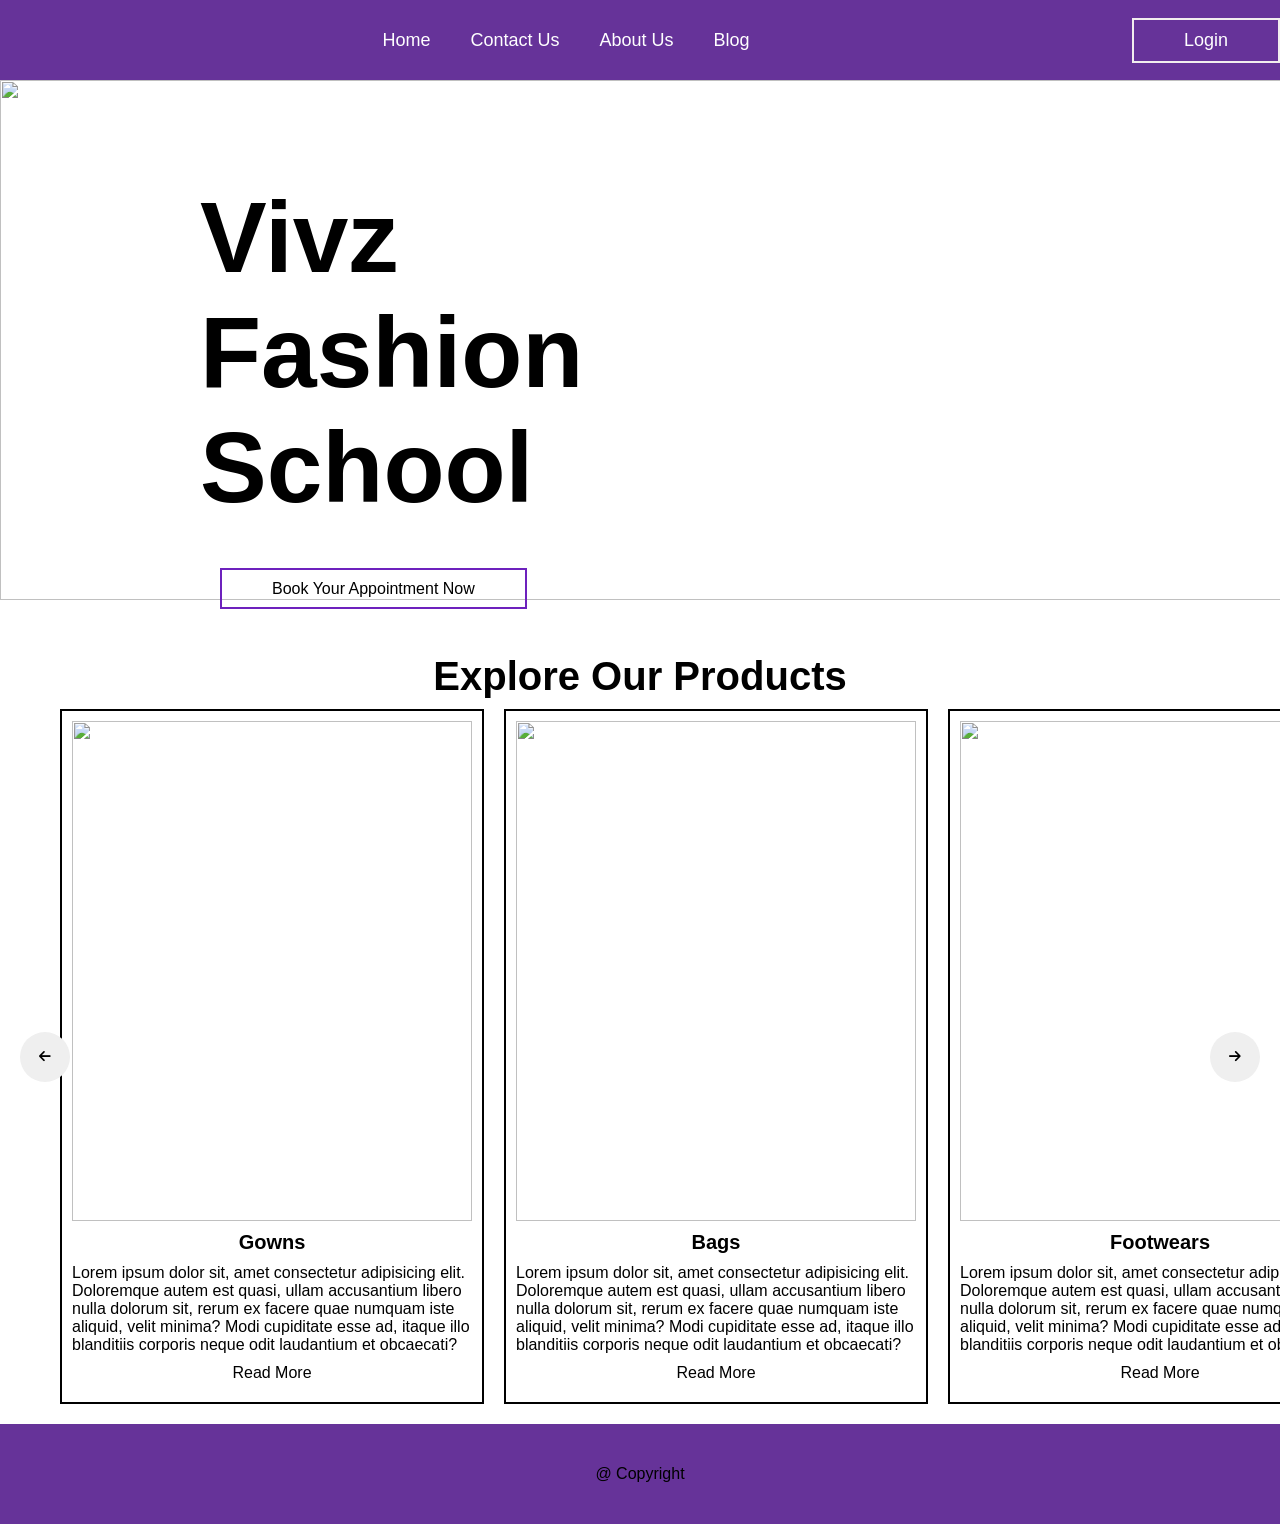
==== index.html @ ed62589a "Add files via upload" ====
<!doctype html>
<html lang="en">
  <head>
    <meta charset="UTF-8" />
    <meta name="viewport" content="width=device-width, initial-scale=1.0" />
    <title>Vivz Fashion School</title>
    <link rel="stylesheet" href="beauty.css" />
    <link
      rel="stylesheet"
      href="https://cdnjs.cloudflare.com/ajax/libs/font-awesome/6.7.2/css/all.min.css"
    />
  </head>
  <body>
    <a href="#main" id="skip">Skip To main content</a>
    <header>
      <nav aria-label="Primary">
        <ul id="navDiv1">
          <li>
            <a class="nav1" href="./index.html" aria-current="page">Home</a>
          </li>
          <li><a class="nav1" href="./contact.html">Contact Us</a></li>
          <li><a class="nav1" href="">About Us</a></li>
          <li><a class="nav1" href="./blogs.html">Blog</a></li>
        </ul>
        <a id="login" href="./Login.html">Login</a>
      </nav>
    </header>
    <main id="main">
      <img id="HomeBg" src="./assets/./HomeBG.jpeg" alt="" />
      <div id="h1btn">
        <h1 id="homeh1">Vivz Fashion School</h1>
        <a id="bookapp" href="./bookApp.html">Book Your Appointment Now</a>
      </div>
      <section>
        <div id="h2headings">
          <h2>Explore Our Products</h2>
        </div>

        <div id="btncarousel" role="region" aria-label="Carousel">
          <button aria-label="Previous Slide" id="btn1">
            <i aria-hidden="true" class="fa-solid fa-arrow-left"></i>
          </button>
          <button aria-label="Next Slide" id="btn2">
            <i aria-hidden="true" class="fa-solid fa-arrow-right"></i>
          </button>
          <div id="carousel">
            <div aria-label="Slide 1">
              <img src="./assets/Gown.jpeg" alt="" />
              <h3 id="gown">Gowns</h3>
              <p>
                Lorem ipsum dolor sit, amet consectetur adipisicing elit.
                Doloremque autem est quasi, ullam accusantium libero nulla
                dolorum sit, rerum ex facere quae numquam iste aliquid, velit
                minima? Modi cupiditate esse ad, itaque illo blanditiis corporis
                neque odit laudantium et obcaecati?
              </p>
              <a aria-labelledby="gownLink gown" id="gownLink" href="#"
                >Read More</a
              >
            </div>

            <div aria-label="Slide 2">
              <img src="./assets/Bags.jpeg" alt="" />
              <h3 id="bags">Bags</h3>
              <p>
                Lorem ipsum dolor sit, amet consectetur adipisicing elit.
                Doloremque autem est quasi, ullam accusantium libero nulla
                dolorum sit, rerum ex facere quae numquam iste aliquid, velit
                minima? Modi cupiditate esse ad, itaque illo blanditiis corporis
                neque odit laudantium et obcaecati?
              </p>
              <a aria-labelledby="bagLink bags" id="bagLink" href="#"
                >Read More</a
              >
            </div>

            <div aria-label="Slide 3">
              <img src="./assets/Heels.jpeg" alt="" />
              <h3 id="foot">Footwears</h3>
              <p>
                Lorem ipsum dolor sit, amet consectetur adipisicing elit.
                Doloremque autem est quasi, ullam accusantium libero nulla
                dolorum sit, rerum ex facere quae numquam iste aliquid, velit
                minima? Modi cupiditate esse ad, itaque illo blanditiis corporis
                neque odit laudantium et obcaecati?
              </p>
              <a aria-labelledby="footLink foot" id="footLink" href="#"
                >Read More</a
              >
            </div>

            <div aria-label="Slide 4">
              <img src="./assets/Rings.jpeg" alt="" />
              <h3 id="rings">Rings</h3>
              <p>
                Lorem ipsum dolor sit, amet consectetur adipisicing elit.
                Doloremque autem est quasi, ullam accusantium libero nulla
                dolorum sit, rerum ex facere quae numquam iste aliquid, velit
                minima? Modi cupiditate esse ad, itaque illo blanditiis corporis
                neque odit laudantium et obcaecati?
              </p>
              <a aria-labelledby="ringLink rings" id="ringLink" href="#"
                >Read More</a
              >
            </div>

            <div aria-label="Slide 5">
              <img src="./assets/Braclets.jpeg" alt="" />
              <h3 id="braclet">Braclets</h3>
              <p>
                Lorem ipsum dolor sit, amet consectetur adipisicing elit.
                Doloremque autem est quasi, ullam accusantium libero nulla
                dolorum sit, rerum ex facere quae numquam iste aliquid, velit
                minima? Modi cupiditate esse ad, itaque illo blanditiis corporis
                neque odit laudantium et obcaecati?
              </p>
              <a aria-labelledby="bracletLink braclet" id="bracletLink" href="#"
                >Read More</a
              >
            </div>

            <div aria-label="Slide 6">
              <img src="/assets/HairClips.jpeg" alt="" />
              <h3 id="hair">Hairclips</h3>
              <p>
                Lorem ipsum dolor sit, amet consectetur adipisicing elit.
                Doloremque autem est quasi, ullam accusantium libero nulla
                dolorum sit, rerum ex facere quae numquam iste aliquid, velit
                minima? Modi cupiditate esse ad, itaque illo blanditiis corporis
                neque odit laudantium et obcaecati?
              </p>
              <a aria-labelledby="hairLink hair" id="hairLink" href="#"
                >Read More</a
              >
            </div>

            <div aria-label="Slide 7">
              <img src="/assets/Dress.jpeg" alt="" />
              <h3 id="dress">Dresses</h3>
              <p>
                Lorem ipsum dolor sit, amet consectetur adipisicing elit.
                Doloremque autem est quasi, ullam accusantium libero nulla
                dolorum sit, rerum ex facere quae numquam iste aliquid, velit
                minima? Modi cupiditate esse ad, itaque illo blanditiis corporis
                neque odit laudantium et obcaecati?
              </p>
              <a aria-labelledby="dressLink dress" id="dressLink" href="#"
                >Read More</a
              >
            </div>
          </div>
          
        </div>
      </section>
    </main>
    <footer>
      @ Copyright
    </footer>
    <script src="./beauty.js"></script>
  </body>
</html>
---- beauty.css ----
*{
  padding: 0;
  margin: 0;
  box-sizing: border-box;
  font-family: sans-serif;
}
#skip{
    background: rgb(255, 255, 255);
    color: rgb(0, 0, 0);
    padding: 10px 15px;
    position: absolute;
    z-index: 1000;
    left: -9999px;
    top: 10px;
}
#skip:focus{
    left: 10px;
}
nav{
    background-color: rebeccapurple;
    color: white;
    font-size: large;
    display: flex;
    align-items: center;
}
#login{
    color: white;
    padding: 10px 50px;
    border: 2px solid rgb(242, 238, 238);
}
#login:focus{
    border: 3px solid black;
}
#navDiv1{
    height: 80px;
    width: 1300px;
    display: flex;
    justify-content: center;
    align-items: center;
    list-style-type: none;
    /* background: #000; */
}
.nav1{
  color: white;
padding: 20px;
}
a{
    text-decoration: none;
}
#homeh1{
    height: 400px;
    width: 400px;
    /* background: red; */
    font-size: 100px;
    /* position: absolute;
    top: 20%; */
    margin-left: 200px;
}
#HomeBg{
    width: 1520px;
    height: 520px;
}
#h1btn{
     position: absolute;
    top: 20%;
}
#bookapp{
    /* position: absolute;
    top: 75%; */
    margin-left: 220px;
    color: black;
    padding: 10px 50px;
    border: 2px solid rgb(109, 33, 189);
}
#bookapp:focus{
    border: 3px solid black;
}
h2{
    font-size: 40px;
}
#h2headings{
    display: flex;
    justify-content: center;
    align-items: center;
    margin-top: 50px;
    margin-bottom: 10px;
}
#carousel{
    display: flex;
    overflow: auto;
    gap: 20px;
    justify-content: start;
    position: relative;
    padding: 0 60px;
}
#carousel::-webkit-scrollbar{
    display: none;
}

#carousel>div>img{
    height: 500px;
    width: 400px;
}
#carousel>div{
    border: 2px solid black;
    display: flex;
    flex-direction: column;
    justify-content: center;
    align-items: center;
    padding: 10px;
}
h3{
    padding: 10px;
    font-size: 20px;
}
#btncarousel{
    position: relative;
    width: 100%;
}
#btncarousel>button{
    position: absolute;
    top: 50%;
    transform: translateY(-50%);
    /* background: rgba(255,255,255,0.8); */
    border: none;
    width: 50px;
    height: 50px;
    border-radius: 50%;
    z-index: 10;
}
#btn1{
    left: 20px;
}

#btn2{
    position: absolute !important;
    right: 20px !important;
    top: 50%;
    transform: translateY(-50%);
    /* background: red; */
}
#carousel>div>a{
    color: black;
    padding: 10px;
}
footer{
    height: 100px;
    display: flex;
    justify-content: center;
    align-items: center;
    background-color: rebeccapurple;
    margin-top: 20px;
}
#loginh1div{
    width: 100%;
    height: 30%;
    background: rebeccapurple;
    padding: 20px;
    display: flex;
    justify-content: center;
    color: white;
}
#loginh1{
    font-size: 50px;
}
label {
  display: block;
  margin-top: 10px;
}

form>input{
  width: 500px;
  padding: 8px;
  margin-top: 5px;
  box-shadow: 3px 3px rgb(172, 170, 170);
}
#contact{
  margin-top: 30px;
  margin-left: 400px;
  border: 1px solid black;
  display: flex;
  flex-direction: column;
  justify-content: center;
  align-items: center;
  width: 50%;
  padding: 20px;
}
#submitbtn{
  margin-top: 10px;
  padding: 10px 20px;
  font-size: 1rem;
  background-color: rebeccapurple;
  color: white;
}
#submitbtn:focus{
    border: 5px solid black;
}
#submit{
  /* background: red; */
  width: 500px;
  display: flex;
  justify-content: center;
  align-items: center;
}
.error {
  color: rgb(198, 17, 17);
  font-size: 0.9rem;
}
#statusError{
    color: rgb(41, 17, 17);
    font-size: 2px;
    background-color: yellow;
}
#uIcon>i{
    /* background: rgb(15, 15, 13); */
    /* width: 80px;
    height: 40px; */
    font-size: 30px;
    padding: 10px;
}
#uIcon{
    display: flex;
    justify-content: center;
    align-items: center;
    background: none;
    border: none;
    color: white;
}
#userMenu {
    position: absolute;
    top: 60px;
    right: 150px;
    background: white;
    border: 1px solid #ccc;
    padding: 10px;
    display: flex;
    flex-direction: column;
    gap: 10px;
}

#userMenu a {
    text-decoration: none;
    color: black;
}

.hidden {
    display: none !important;
}

#vivsAbt{
    padding-left: 20px;
}
#pie{
    padding-left: 440px;
    /* background: red; */
}
.PieDes{
    display: flex;
}
#purple{
    color:rgb(135, 18, 161)
}
#blue{
    color: rgb(75, 83, 196);
}
#red{
    color: red;
}
#yellow{
    color: rgb(255, 166, 0);
}
#green{
    color: rgb(54, 126, 54);
}
#coloricons{
    /* background: yellow; */
    display: flex;
    flex-direction: column;
    justify-content: center;
    gap: 15px;
}
#kmbs{
    /* background: red; */
    margin-left: 600px;
    height: 50px;
    font-size: 20px;
    border: none;
    background: none;
    padding: 20px;
}
#blogh1{
    /* background: red; */
    display: flex;
    justify-content: center;
    font-size: 80px;
}

#accDiv{
    /* background: yellow; */
    display: flex;
    flex-direction: column;
    padding: 20px;
    width: 100%;
    align-items: center;
    justify-content: center;
    gap: 5px;
}
#accordion1id{
    padding: 10px;
    height: 70px;
    font-size: 20px;
    width: 1000px;
}
#sect1{
    border: 2px solid black;
    border-style: groove;
    width: 60%;
    font-size: 20px;
}
#accordion2id{
    padding: 10px;
    height: 70px;
    font-size: 20px;
    width: 1000px;
}
#sect2{
    border: 2px solid black;
    border-style: groove;
    width: 60%;
    font-size: 20px;
}
.panel1Hidden{
    display: none !important;
}
.panel2Hidden{
    display: none !important;
}

.modalhidden{
    display: none !important;
}
#salesDialog{
    position: fixed;
    top: 50%;
    left: 50%;
    transform: translate(-50%, -50%);

    width: 500px;
    max-height: 80vh;
    overflow-y: auto;

    background: white;
    padding: 20px;
    border: 2px solid black;
    border-radius: 10px;

    z-index: 1000;
}

#cards{
    /* background: red; */
    display: flex;
    justify-content: center;
    gap: 200px;
    /* width: 400px; */
    height: 300px;
    align-items: start;
    padding: 30px;
}
#card1{
  /* background: green; */
  border: 2px solid black ;
  display: flex;
  flex-direction: column;
  gap: 20px;
  padding: 10px;
}
#card1>h2{
    font-size: 30px;
}
#card2{
    /* background: green; */
  border: 2px solid black ;
  display: flex;
  flex-direction: column;
  gap: 20px;
  padding: 10px;
}
#card2>h2{
    font-size: 30px;
}

#checkAva{
    /* background-color: red; */
    display: flex;
    justify-content: center;
}
#bookh1{
    display: flex;
    justify-content: center;
    font-size: 60px;
}
#date{
    display: flex;
    
    gap: 20px;
}
#dateselector{
    padding: 30px;
}
#bookbtn{
    height: 30px;
}
#startError,
#endError {
    color: red;
}
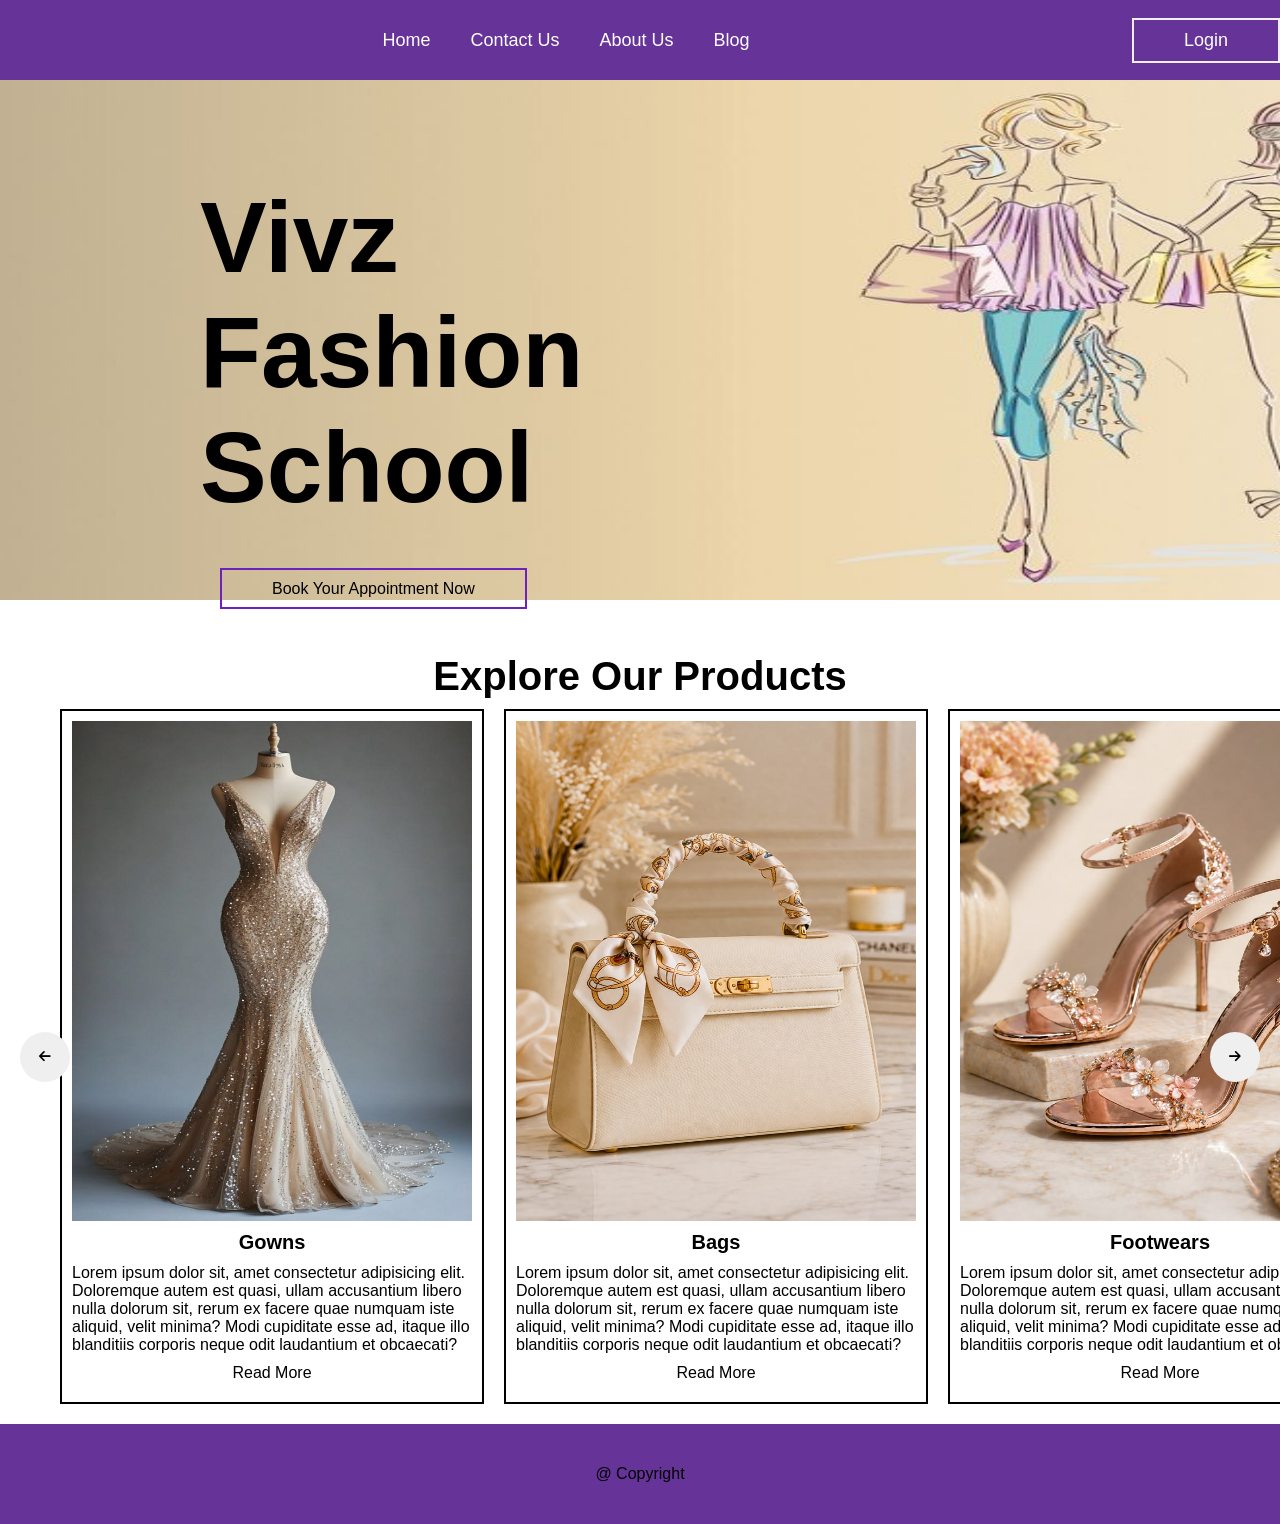
==== commit debe2f63: "Add files via upload" ====
--- a/index.html
+++ b/index.html
@@ -19,7 +19,7 @@
             <a class="nav1" href="./index.html" aria-current="page">Home</a>
           </li>
           <li><a class="nav1" href="./contact.html">Contact Us</a></li>
-          <li><a class="nav1" href="">About Us</a></li>
+          <li><a class="nav1" href="./aboutUs.html">About Us</a></li>
           <li><a class="nav1" href="./blogs.html">Blog</a></li>
         </ul>
         <a id="login" href="./Login.html">Login</a>
